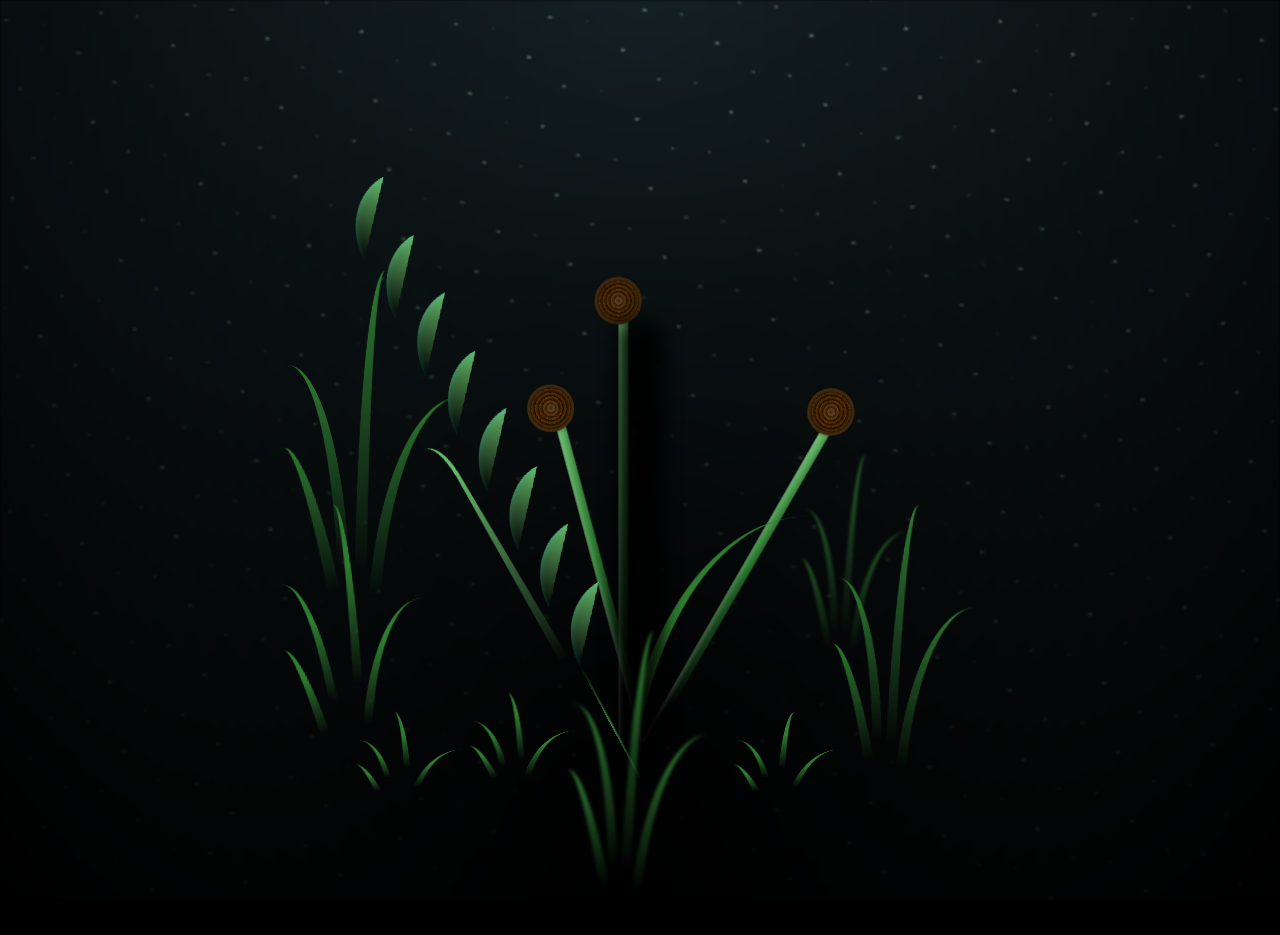
==== main1.html @ 85f0dff0 "Rename main.html to main1.html" ====
<html>
  <body class="not-loaded">
    <div class="night"></div>
    <div class="flowers">
      <div class="flower flower--1">
        <div class="flower_leafs flower_leafs--1">
          <div class="flower_leaf flower_leaf--1"></div>
<div class="flower_leaf flower_leaf--2"></div>
<div class="flower_leaf flower_leaf--3"></div>
<div class="flower_leaf flower_leaf--4"></div>
<div class="flower_leaf flower_leaf--5"></div>
<div class="flower_leaf flower_leaf--6"></div>
<div class="flower_leaf flower_leaf--7"></div>
<div class="flower_leaf flower_leaf--8"></div>
<div class="flower_leaf flower_leaf--9"></div>
<div class="flower_leaf flower_leaf--10"></div>
<div class="flower_leaf flower_leaf--11"></div>
<div class="flower_leaf flower_leaf--12"></div>
<div class="flower_leaf flower_leaf--13"></div>
<div class="flower_leaf flower_leaf--14"></div>
<div class="flower_leaf flower_leaf--15"></div>
<div class="flower_leaf flower_leaf--16"></div>

          <div class="flower__white-circle"></div>

          <div class="flower_light flower_light--1"></div>
          <div class="flower_light flower_light--2"></div>
          <div class="flower_light flower_light--3"></div>
          <div class="flower_light flower_light--4"></div>
          <div class="flower_light flower_light--5"></div>
          <div class="flower_light flower_light--6"></div>
          <div class="flower_light flower_light--7"></div>
          <div class="flower_light flower_light--8"></div>
        </div>
        <div class="flower__line">
          <div class="flower_lineleaf flowerline_leaf--1"></div>
          <div class="flower_lineleaf flowerline_leaf--2"></div>
          <div class="flower_lineleaf flowerline_leaf--3"></div>
          <div class="flower_lineleaf flowerline_leaf--4"></div>
          <div class="flower_lineleaf flowerline_leaf--5"></div>
          <div class="flower_lineleaf flowerline_leaf--6"></div>
        </div>
      </div>

      <div class="flower flower--2">
        <div class="flower_leafs flower_leafs--2">
          <div class="flower_leaf flower_leaf--1"></div>
<div class="flower_leaf flower_leaf--2"></div>
<div class="flower_leaf flower_leaf--3"></div>
<div class="flower_leaf flower_leaf--4"></div>
<div class="flower_leaf flower_leaf--5"></div>
<div class="flower_leaf flower_leaf--6"></div>
<div class="flower_leaf flower_leaf--7"></div>
<div class="flower_leaf flower_leaf--8"></div>
<div class="flower_leaf flower_leaf--9"></div>
<div class="flower_leaf flower_leaf--10"></div>
<div class="flower_leaf flower_leaf--11"></div>
<div class="flower_leaf flower_leaf--12"></div>
<div class="flower_leaf flower_leaf--13"></div>
<div class="flower_leaf flower_leaf--14"></div>
<div class="flower_leaf flower_leaf--15"></div>
<div class="flower_leaf flower_leaf--16"></div>
          <div class="flower__white-circle"></div>

          <div class="flower_light flower_light--1"></div>
          <div class="flower_light flower_light--2"></div>
          <div class="flower_light flower_light--3"></div>
          <div class="flower_light flower_light--4"></div>
          <div class="flower_light flower_light--5"></div>
          <div class="flower_light flower_light--6"></div>
          <div class="flower_light flower_light--7"></div>
          <div class="flower_light flower_light--8"></div>
        </div>
        <div class="flower__line">
          <div class="flower_lineleaf flowerline_leaf--1"></div>
          <div class="flower_lineleaf flowerline_leaf--2"></div>
          <div class="flower_lineleaf flowerline_leaf--3"></div>
          <div class="flower_lineleaf flowerline_leaf--4"></div>
        </div>
      </div>

      <div class="flower flower--3">
        <div class="flower_leafs flower_leafs--3">
          <div class="flower_leaf flower_leaf--1"></div>
<div class="flower_leaf flower_leaf--2"></div>
<div class="flower_leaf flower_leaf--3"></div>
<div class="flower_leaf flower_leaf--4"></div>
<div class="flower_leaf flower_leaf--5"></div>
<div class="flower_leaf flower_leaf--6"></div>
<div class="flower_leaf flower_leaf--7"></div>
<div class="flower_leaf flower_leaf--8"></div>
<div class="flower_leaf flower_leaf--9"></div>
<div class="flower_leaf flower_leaf--10"></div>
<div class="flower_leaf flower_leaf--11"></div>
<div class="flower_leaf flower_leaf--12"></div>
<div class="flower_leaf flower_leaf--13"></div>
<div class="flower_leaf flower_leaf--14"></div>
<div class="flower_leaf flower_leaf--15"></div>
<div class="flower_leaf flower_leaf--16"></div>
          <div class="flower__white-circle"></div>

          <div class="flower_light flower_light--1"></div>
          <div class="flower_light flower_light--2"></div>
          <div class="flower_light flower_light--3"></div>
          <div class="flower_light flower_light--4"></div>
          <div class="flower_light flower_light--5"></div>
          <div class="flower_light flower_light--6"></div>
          <div class="flower_light flower_light--7"></div>
          <div class="flower_light flower_light--8"></div>
        </div>
        <div class="flower__line">
          <div class="flower_lineleaf flowerline_leaf--1"></div>
          <div class="flower_lineleaf flowerline_leaf--2"></div>
          <div class="flower_lineleaf flowerline_leaf--3"></div>
          <div class="flower_lineleaf flowerline_leaf--4"></div>
        </div>
      </div>

      <div class="grow-ans" style="--d: 1.2s">
        <div class="flower__g-long">
          <div class="flower_g-long_top"></div>
          <div class="flower_g-long_bottom"></div>
        </div>
      </div>

      <div class="growing-grass">
        <div class="flower_grass flower_grass--1">
          <div class="flower__grass--top"></div>
          <div class="flower__grass--bottom"></div>
          <div class="flower_grassleaf flowergrass_leaf--1"></div>
          <div class="flower_grassleaf flowergrass_leaf--2"></div>
          <div class="flower_grassleaf flowergrass_leaf--3"></div>
          <div class="flower_grassleaf flowergrass_leaf--4"></div>
          <div class="flower_grassleaf flowergrass_leaf--5"></div>
          <div class="flower_grassleaf flowergrass_leaf--6"></div>
          <div class="flower_grassleaf flowergrass_leaf--7"></div>
          <div class="flower_grassleaf flowergrass_leaf--8"></div>
          <div class="flower_grass_overlay"></div>
        </div>
      </div>

      <div class="growing-grass">
        <div class="flower_grass flower_grass--2">
          <div class="flower__grass--top"></div>
          <div class="flower__grass--bottom"></div>
          <div class="flower_grassleaf flowergrass_leaf--1"></div>
          <div class="flower_grassleaf flowergrass_leaf--2"></div>
          <div class="flower_grassleaf flowergrass_leaf--3"></div>
          <div class="flower_grassleaf flowergrass_leaf--4"></div>
          <div class="flower_grassleaf flowergrass_leaf--5"></div>
          <div class="flower_grassleaf flowergrass_leaf--6"></div>
          <div class="flower_grassleaf flowergrass_leaf--7"></div>
          <div class="flower_grassleaf flowergrass_leaf--8"></div>
          <div class="flower_grass_overlay"></div>
        </div>
      </div>

      <div class="grow-ans" style="--d: 2.4s">
        <div class="flower_g-right flower_g-right--1">
          <div class="leaf"></div>
        </div>
      </div>

      <div class="grow-ans" style="--d: 2.8s">
        <div class="flower_g-right flower_g-right--2">
          <div class="leaf"></div>
        </div>
      </div>

      <div class="grow-ans" style="--d: 2.8s">
        <div class="flower__g-front">
          <div
            class="flower_g-frontleaf-wrapper flowerg-front_leaf-wrapper--1"
          >
            <div class="flower_g-front_leaf"></div>
          </div>
          <div
            class="flower_g-frontleaf-wrapper flowerg-front_leaf-wrapper--2"
          >
            <div class="flower_g-front_leaf"></div>
          </div>
          <div
            class="flower_g-frontleaf-wrapper flowerg-front_leaf-wrapper--3"
          >
            <div class="flower_g-front_leaf"></div>
          </div>
          <div
            class="flower_g-frontleaf-wrapper flowerg-front_leaf-wrapper--4"
          >
            <div class="flower_g-front_leaf"></div>
          </div>
          <div
            class="flower_g-frontleaf-wrapper flowerg-front_leaf-wrapper--5"
          >
            <div class="flower_g-front_leaf"></div>
          </div>
          <div
            class="flower_g-frontleaf-wrapper flowerg-front_leaf-wrapper--6"
          >
            <div class="flower_g-front_leaf"></div>
          </div>
          <div
            class="flower_g-frontleaf-wrapper flowerg-front_leaf-wrapper--7"
          >
            <div class="flower_g-front_leaf"></div>
          </div>
          <div
            class="flower_g-frontleaf-wrapper flowerg-front_leaf-wrapper--8"
          >
            <div class="flower_g-front_leaf"></div>
          </div>
          <div class="flower_g-front_line"></div>
        </div>
      </div>

      <div class="grow-ans" style="--d: 3.2s">
        <div class="flower__g-fr">
          <div class="leaf"></div>
          <div class="flower_g-frleaf flowerg-fr_leaf--1"></div>
          <div class="flower_g-frleaf flowerg-fr_leaf--2"></div>
          <div class="flower_g-frleaf flowerg-fr_leaf--3"></div>
          <div class="flower_g-frleaf flowerg-fr_leaf--4"></div>
          <div class="flower_g-frleaf flowerg-fr_leaf--5"></div>
          <div class="flower_g-frleaf flowerg-fr_leaf--6"></div>
          <div class="flower_g-frleaf flowerg-fr_leaf--7"></div>
          <div class="flower_g-frleaf flowerg-fr_leaf--8"></div>
        </div>
      </div>

      <div class="long-g long-g--0">
        <div class="grow-ans" style="--d: 3s">
          <div class="leaf leaf--0"></div>
        </div>
        <div class="grow-ans" style="--d: 2.2s">
          <div class="leaf leaf--1"></div>
        </div>
        <div class="grow-ans" style="--d: 3.4s">
          <div class="leaf leaf--2"></div>
        </div>
        <div class="grow-ans" style="--d: 3.6s">
          <div class="leaf leaf--3"></div>
        </div>
      </div>

      <div class="long-g long-g--1">
        <div class="grow-ans" style="--d: 3.6s">
          <div class="leaf leaf--0"></div>
        </div>
        <div class="grow-ans" style="--d: 3.8s">
          <div class="leaf leaf--1"></div>
        </div>
        <div class="grow-ans" style="--d: 4s">
          <div class="leaf leaf--2"></div>
        </div>
        <div class="grow-ans" style="--d: 4.2s">
          <div class="leaf leaf--3"></div>
        </div>
      </div>

      <div class="long-g long-g--2">
        <div class="grow-ans" style="--d: 4s">
          <div class="leaf leaf--0"></div>
        </div>
        <div class="grow-ans" style="--d: 4.2s">
          <div class="leaf leaf--1"></div>
        </div>
        <div class="grow-ans" style="--d: 4.4s">
          <div class="leaf leaf--2"></div>
        </div>
        <div class="grow-ans" style="--d: 4.6s">
          <div class="leaf leaf--3"></div>
        </div>
      </div>

      <div class="long-g long-g--3">
        <div class="grow-ans" style="--d: 4s">
          <div class="leaf leaf--0"></div>
        </div>
        <div class="grow-ans" style="--d: 4.2s">
          <div class="leaf leaf--1"></div>
        </div>
        <div class="grow-ans" style="--d: 3s">
          <div class="leaf leaf--2"></div>
        </div>
        <div class="grow-ans" style="--d: 3.6s">
          <div class="leaf leaf--3"></div>
        </div>
      </div>

      <div class="long-g long-g--4">
        <div class="grow-ans" style="--d: 4s">
          <div class="leaf leaf--0"></div>
        </div>
        <div class="grow-ans" style="--d: 4.2s">
          <div class="leaf leaf--1"></div>
        </div>
        <div class="grow-ans" style="--d: 3s">
          <div class="leaf leaf--2"></div>
        </div>
        <div class="grow-ans" style="--d: 3.6s">
          <div class="leaf leaf--3"></div>
        </div>
      </div>

      <div class="long-g long-g--5">
        <div class="grow-ans" style="--d: 4s">
          <div class="leaf leaf--0"></div>
        </div>
        <div class="grow-ans" style="--d: 4.2s">
          <div class="leaf leaf--1"></div>
        </div>
        <div class="grow-ans" style="--d: 3s">
          <div class="leaf leaf--2"></div>
        </div>
        <div class="grow-ans" style="--d: 3.6s">
          <div class="leaf leaf--3"></div>
        </div>
      </div>

      <div class="long-g long-g--6">
        <div class="grow-ans" style="--d: 4.2s">
          <div class="leaf leaf--0"></div>
        </div>
        <div class="grow-ans" style="--d: 4.4s">
          <div class="leaf leaf--1"></div>
        </div>
        <div class="grow-ans" style="--d: 4.6s">
          <div class="leaf leaf--2"></div>
        </div>
        <div class="grow-ans" style="--d: 4.8s">
          <div class="leaf leaf--3"></div>
        </div>
      </div>

      <div class="long-g long-g--7">
        <div class="grow-ans" style="--d: 3s">
          <div class="leaf leaf--0"></div>
        </div>
        <div class="grow-ans" style="--d: 3.2s">
          <div class="leaf leaf--1"></div>
        </div>
        <div class="grow-ans" style="--d: 3.5s">
          <div class="leaf leaf--2"></div>
        </div>
        <div class="grow-ans" style="--d: 3.6s">
          <div class="leaf leaf--3"></div>
        </div>
      </div>
    </div>
    <link rel="stylesheet" href="styles1.css" />
    <script src="java.js"></script>
  </body>
</html>
---- styles1.css ----
*,
*::after,
*::before {
  padding: 0;
  margin: 0;
  box-sizing: border-box;
}

:root {
  --dark-color: #000;
}

body {
  display: flex;
  align-items: flex-end;
  justify-content: center;
  min-height: 100vh;
  background-color: var(--dark-color);
  overflow: hidden;
  perspective: 1000px;
}

.night {
  position: fixed;
  left: 50%;
  top: 0;
  transform: translateX(-50%);
  width: 100%;
  height: 100%;
  filter: blur(0.1vmin);
  background-image: radial-gradient(
      ellipse at top,
      transparent 0%,
      var(--dark-color)
    ),
    radial-gradient(
      ellipse at bottom,
      var(--dark-color),
      rgba(145, 233, 255, 0.2)
    ),
    repeating-linear-gradient(
      220deg,
      black 0px,
      black 19px,
      transparent 19px,
      transparent 22px
    ),
    repeating-linear-gradient(
      189deg,
      black 0px,
      black 19px,
      transparent 19px,
      transparent 22px
    ),
    repeating-linear-gradient(
      148deg,
      black 0px,
      black 19px,
      transparent 19px,
      transparent 22px
    ),
    linear-gradient(90deg, #66bb6a, #f0f0f0);
}

.flowers {
  position: relative;
  transform: scale(0.7);
}

.flower {
  position: absolute;
  bottom: 10vmin;
  transform-origin: bottom center;
  z-index: 10;
  --fl-speed: 0.8s;
}
.flower--1 {
  animation: moving-flower-1 4s linear infinite;
}
.flower--1 .flower__line {
  height: 70vmin;
  animation-delay: 0.3s;
}
.flower--1 .flower_line_leaf--1 {
  animation: blooming-leaf-right var(--fl-speed) 1.6s backwards;
}
.flower--1 .flower_line_leaf--2 {
  animation: blooming-leaf-right var(--fl-speed) 1.4s backwards;
}
.flower--1 .flower_line_leaf--3 {
  animation: blooming-leaf-left var(--fl-speed) 1.2s backwards;
}
.flower--1 .flower_line_leaf--4 {
  animation: blooming-leaf-left var(--fl-speed) 1s backwards;
}
.flower--1 .flower_line_leaf--5 {
  animation: blooming-leaf-right var(--fl-speed) 1.8s backwards;
}
.flower--1 .flower_line_leaf--6 {
  animation: blooming-leaf-left var(--fl-speed) 2s backwards;
}
.flower--2 {
  left: 50%;
  transform: rotate(30deg);
  animation: moving-flower-2 4s linear infinite;
}
.flower--2 .flower__line {
  height: 60vmin;
  animation-delay: 0.8s;
}
.flower--2 .flower_line_leaf--1 {
  animation: blooming-leaf-right var(--fl-speed) 1.9s backwards;
}
.flower--2 .flower_line_leaf--2 {
  animation: blooming-leaf-right var(--fl-speed) 1.7s backwards;
}
.flower--2 .flower_line_leaf--3 {
  animation: blooming-leaf-left var(--fl-speed) 1.5s backwards;
}
.flower--2 .flower_line_leaf--4 {
  animation: blooming-leaf-left var(--fl-speed) 1.3s backwards;
}
.flower--3 {
  left: 50%;
  transform: rotate(-15deg);
  animation: moving-flower-3 4s linear infinite;
}
.flower--3 .flower__line {
  animation-delay: 0.9s;
}
.flower--3 .flower_line_leaf--1 {
  animation: blooming-leaf-right var(--fl-speed) 2.5s backwards;
}
.flower--3 .flower_line_leaf--2 {
  animation: blooming-leaf-right var(--fl-speed) 2.3s backwards;
}
.flower--3 .flower_line_leaf--3 {
  animation: blooming-leaf-left var(--fl-speed) 2.1s backwards;
}
.flower--3 .flower_line_leaf--4 {
  animation: blooming-leaf-left var(--fl-speed) 1.9s backwards;
}
.flower__leafs {
  position: relative;
  animation: blooming-flower 2s backwards;
}
.flower__leafs--1 {
  animation-delay: 1.1s;
}
.flower__leafs--2 {
  animation-delay: 1.4s;
}
.flower__leafs--3 {
  animation-delay: 1.7s;
}
.flower__leafs::after {
  content: "";
  position: absolute;
  left: 0;
  top: 0;
  transform: translate(-50%, -100%);
  width: 8vmin;
  height: 8vmin;
  background-color: #66bb6a;
  filter: blur(10vmin);
}
.flower__leaf {
  position: absolute;
  bottom: 0;
  left: 50%;
  width: 2.8vmin;
  height: 13vmin;
  border-radius: 100% 100% 25% 25%;
  background: linear-gradient(to top, #d88900 0%, #f6b400 35%, #ffd84a 100%);
  transform-origin: bottom center;
  opacity: 1;
  box-shadow:
    inset 0 0 1vmin rgba(255,255,255,.35),
    0 0 .4vmin rgba(255,210,60,.4);
}
.flower__leaf--1{
  transform: translate(-50%,0) rotate(0deg);
}

.flower__leaf--2{
  transform: translate(-50%,0) rotate(22.5deg);
}

.flower__leaf--3{
  transform: translate(-50%,0) rotate(45deg);
}

.flower__leaf--4{
  transform: translate(-50%,0) rotate(67.5deg);
}

.flower__leaf--5{
  transform: translate(-50%,0) rotate(90deg);
}

.flower__leaf--6{
  transform: translate(-50%,0) rotate(112.5deg);
}

.flower__leaf--7{
  transform: translate(-50%,0) rotate(135deg);
}

.flower__leaf--8{
  transform: translate(-50%,0) rotate(157.5deg);
}

.flower__leaf--9{
  transform: translate(-50%,0) rotate(180deg);
}

.flower__leaf--10{
  transform: translate(-50%,0) rotate(202.5deg);
}

.flower__leaf--11{
  transform: translate(-50%,0) rotate(225deg);
}

.flower__leaf--12{
  transform: translate(-50%,0) rotate(247.5deg);
}

.flower__leaf--13{
  transform: translate(-50%,0) rotate(270deg);
}

.flower__leaf--14{
  transform: translate(-50%,0) rotate(292.5deg);
}

.flower__leaf--15{
  transform: translate(-50%,0) rotate(315deg);
}

.flower__leaf--16{
  transform: translate(-50%,0) rotate(337.5deg);
}
.flower__white-circle {
  position: absolute;
  left: -3.8vmin;
  top: -4vmin;
  width: 7.5vmin;
  height: 7.5vmin;
  border-radius: 50%;
  background: radial-gradient(circle,
      #5b3200 0%,
      #4a2800 45%,
      #2a1600 80%,
      #140b00 100%);
  z-index: 20;
  box-shadow:
    inset 0 0 1vmin rgba(255,255,255,.15),
    0 0 .6vmin rgba(0,0,0,.5);
}
.flower__white-circle::after {
  content: "";
  position: absolute;
  left: 50%;
  top: 50%;
  transform: translate(-50%, -50%);
  width: 88%;
  height: 88%;
  border-radius: 50%;
  background:
    radial-gradient(circle at center, rgba(255,255,255,0.12) 0%, transparent 35%),
    repeating-radial-gradient(
      circle,
      #1b0d00 0 0.18vmin,
      #3a1f00 0.18vmin 0.42vmin,
      #5b3200 0.42vmin 0.62vmin
    );
  box-shadow:
    inset 0 0 0.4vmin rgba(255,255,255,.15),
    inset 0 0 1vmin rgba(0,0,0,.45);
}
.flower__line {
  height: 55vmin;
  width: 1.5vmin;
  background-image: linear-gradient(
      to left,
      rgba(0, 0, 0, 0.2),
      transparent,
      rgba(255, 255, 255, 0.2)
    ),
    linear-gradient(to top, transparent 10%, #2e7d32, #66bb6a);
  box-shadow: inset 0 0 2px rgba(0, 0, 0, 0.5);
  animation: grow-flower-tree 4s backwards;
}
.flower_line_leaf {
  --w: 7vmin;
  --h: calc(var(--w) + 2vmin);
  position: absolute;
  top: 20%;
  left: 90%;
  width: var(--w);
  height: var(--h);
  border-top-right-radius: var(--h);
  border-bottom-left-radius: var(--h);
  background-image: linear-gradient(
    to top,
    #2e7d32,
    #66bb6a
);
}
.flower_line_leaf--1 {
  transform: rotate(70deg) rotateY(30deg);
}
.flower_line_leaf--2 {
  top: 45%;
  transform: rotate(70deg) rotateY(30deg);
}
.flower_line_leaf--3,
.flower_line_leaf--4,
.flower_line_leaf--6 {
  border-top-right-radius: 0;
  border-bottom-left-radius: 0;
  border-top-left-radius: var(--h);
  border-bottom-right-radius: var(--h);
  left: -460%;
  top: 12%;
  transform: rotate(-70deg) rotateY(30deg);
}
.flower_line_leaf--4 {
  top: 40%;
}
.flower_line_leaf--5 {
  top: 0;
  transform-origin: left;
  transform: rotate(70deg) rotateY(30deg) scale(0.6);
}
.flower_line_leaf--6 {
  top: -2%;
  left: -450%;
  transform-origin: right;
  transform: rotate(-70deg) rotateY(30deg) scale(0.6);
}
.flower__light {
  position: absolute;
  bottom: 0vmin;
  width: 1vmin;
  height: 1vmin;
  background-color: #fffb00;
  border-radius: 50%;
  filter: blur(0.2vmin);
  animation: light-ans 4s linear infinite backwards;
}
.flower__light:nth-child(odd) {
  background-color: #66bb6a;
}
.flower__light--1 {
  left: -2vmin;
  animation-delay: 1s;
}
.flower__light--2 {
  left: 3vmin;
  animation-delay: 0.5s;
}
.flower__light--3 {
  left: -6vmin;
  animation-delay: 0.3s;
}
.flower__light--4 {
  left: 6vmin;
  animation-delay: 0.9s;
}
.flower__light--5 {
  left: -1vmin;
  animation-delay: 1.5s;
}
.flower__light--6 {
  left: -4vmin;
  animation-delay: 3s;
}
.flower__light--7 {
  left: 3vmin;
  animation-delay: 2s;
}
.flower__light--8 {
  left: -6vmin;
  animation-delay: 3.5s;
}
.flower__grass {
  --c: #66bb6a;
  --line-w: 1.5vmin;
  position: absolute;
  bottom: 12vmin;
  left: -7vmin;
  display: flex;
  flex-direction: column;
  align-items: flex-end;
  z-index: 20;
  transform-origin: bottom center;
  transform: rotate(-48deg) rotateY(40deg);
}
.flower__grass--1 {
  animation: moving-grass 2s linear infinite;
}
.flower__grass--2 {
  left: 2vmin;
  bottom: 10vmin;
  transform: scale(0.5) rotate(75deg) rotateX(10deg) rotateY(-200deg);
  opacity: 0.8;
  z-index: 0;
  animation: moving-grass--2 1.5s linear infinite;
}
.flower__grass--top {
  width: 7vmin;
  height: 10vmin;
  border-top-right-radius: 100%;
  border-right: var(--line-w) solid var(--c);
  transform-origin: bottom center;
  transform: rotate(-2deg);
}
.flower__grass--bottom {
  margin-top: -2px;
  width: var(--line-w);
  height: 25vmin;
  background-image: linear-gradient(to top, transparent, var(--c));
}
.flower_grass_leaf {
  --size: 10vmin;
  position: absolute;
  width: calc(var(--size) * 2.1);
  height: var(--size);
  border-top-left-radius: var(--size);
  border-top-right-radius: var(--size);
  background-image: linear-gradient(
    to top,
    transparent,
    transparent 30%,
    var(--c)
  );
  z-index: 100;
}
.flower_grass_leaf--1 {
  top: -6%;
  left: 30%;
  --size: 6vmin;
  transform: rotate(-20deg);
  animation: growing-grass-ans--1 2s 2.6s backwards;
}
@keyframes growing-grass-ans--1 {
  0% {
    transform-origin: bottom left;
    transform: rotate(-20deg) scale(0);
  }
}
.flower_grass_leaf--2 {
  top: -5%;
  left: -110%;
  --size: 6vmin;
  transform: rotate(10deg);
  animation: growing-grass-ans--2 2s 2.4s linear backwards;
}
@keyframes growing-grass-ans--2 {
  0% {
    transform-origin: bottom right;
    transform: rotate(10deg) scale(0);
  }
}
.flower_grass_leaf--3 {
  top: 5%;
  left: 60%;
  --size: 8vmin;
  transform: rotate(-18deg) rotateX(-20deg);
  animation: growing-grass-ans--3 2s 2.2s linear backwards;
}
@keyframes growing-grass-ans--3 {
  0% {
    transform-origin: bottom left;
    transform: rotate(-18deg) rotateX(-20deg) scale(0);
  }
}
.flower_grass_leaf--4 {
  top: 6%;
  left: -135%;
  --size: 8vmin;
  transform: rotate(2deg);
  animation: growing-grass-ans--4 2s 2s linear backwards;
}
@keyframes growing-grass-ans--4 {
  0% {
    transform-origin: bottom right;
    transform: rotate(2deg) scale(0);
  }
}
.flower_grass_leaf--5 {
  top: 20%;
  left: 60%;
  --size: 10vmin;
  transform: rotate(-24deg) rotateX(-20deg);
  animation: growing-grass-ans--5 2s 1.8s linear backwards;
}
@keyframes growing-grass-ans--5 {
  0% {
    transform-origin: bottom left;
    transform: rotate(-24deg) rotateX(-20deg) scale(0);
  }
}
.flower_grass_leaf--6 {
  top: 22%;
  left: -180%;
  --size: 10vmin;
  transform: rotate(10deg);
  animation: growing-grass-ans--6 2s 1.6s linear backwards;
}
@keyframes growing-grass-ans--6 {
  0% {
    transform-origin: bottom right;
    transform: rotate(10deg) scale(0);
  }
}
.flower_grass_leaf--7 {
  top: 39%;
  left: 70%;
  --size: 10vmin;
  transform: rotate(-10deg);
  animation: growing-grass-ans--7 2s 1.4s linear backwards;
}
@keyframes growing-grass-ans--7 {
  0% {
    transform-origin: bottom left;
    transform: rotate(-10deg) scale(0);
  }
}
.flower_grass_leaf--8 {
  top: 40%;
  left: -215%;
  --size: 11vmin;
  transform: rotate(10deg);
  animation: growing-grass-ans--8 2s 1.2s linear backwards;
}
@keyframes growing-grass-ans--8 {
  0% {
    transform-origin: bottom right;
    transform: rotate(10deg) scale(0);
  }
}
.flower_grass_overlay {
  position: absolute;
  top: -10%;
  right: 0%;
  width: 100%;
  height: 100%;
  background-color: rgba(0, 0, 0, 0.6);
  filter: blur(1.5vmin);
  z-index: 100;
}
.flower__g-long {
  --w: 2vmin;
  --h: 6vmin;
  --c: #66bb6a;
  position: absolute;
  bottom: 10vmin;
  left: -3vmin;
  transform-origin: bottom center;
  transform: rotate(-30deg) rotateY(-20deg);
  display: flex;
  flex-direction: column;
  align-items: flex-end;
  animation: flower-g-long-ans 3s linear infinite;
}
@keyframes flower-g-long-ans {
  0%,
  100% {
    transform: rotate(-30deg) rotateY(-20deg);
  }
  50% {
    transform: rotate(-32deg) rotateY(-20deg);
  }
}
.flower_g-long_top {
  top: calc(var(--h) * -1);
  width: calc(var(--w) + 1vmin);
  height: var(--h);
  border-top-right-radius: 100%;
  border-right: 0.7vmin solid var(--c);
  transform: translate(-0.7vmin, 1vmin);
}
.flower_g-long_bottom {
  width: var(--w);
  height: 50vmin;
  transform-origin: bottom center;
  background-image: linear-gradient(to top, transparent 30%, var(--c));
  box-shadow: inset 0 0 2px rgba(0, 0, 0, 0.5);
  clip-path: polygon(35% 0, 65% 1%, 100% 100%, 0% 100%);
}
.flower__g-right {
  position: absolute;
  bottom: 6vmin;
  left: -2vmin;
  transform-origin: bottom left;
  transform: rotate(20deg);
}
.flower__g-right .leaf {
  width: 30vmin;
  height: 50vmin;
  border-top-left-radius: 100%;
  border-left: 2vmin solid #2e7d32;
  background-image: linear-gradient(
    to bottom,
    transparent,
    var(--dark-color) 60%
  );
  mask-image: linear-gradient(to top, transparent 30%, #2e7d32 60%);
}
.flower__g-right--1 {
  animation: flower-g-right-ans 2.5s linear infinite;
}
.flower__g-right--2 {
  left: 5vmin;
  transform: rotateY(-180deg);
  animation: flower-g-right-ans--2 3s linear infinite;
}
.flower__g-right--2 .leaf {
  height: 75vmin;
  filter: blur(0.3vmin);
  opacity: 0.8;
}
@keyframes flower-g-right-ans {
  0%,
  100% {
    transform: rotate(20deg);
  }
  50% {
    transform: rotate(24deg) rotateX(-20deg);
  }
}
@keyframes flower-g-right-ans--2 {
  0%,
  100% {
    transform: rotateY(-180deg) rotate(0deg) rotateX(-20deg);
  }
  50% {
    transform: rotateY(-180deg) rotate(6deg) rotateX(-20deg);
  }
}
.flower__g-front {
  position: absolute;
  bottom: 6vmin;
  left: 2.5vmin;
  z-index: 100;
  transform-origin: bottom center;
  transform: rotate(-28deg) rotateY(30deg) scale(1.04);
  animation: flower__g-front-ans 2s linear infinite;
}
@keyframes flower__g-front-ans {
  0%,
  100% {
    transform: rotate(-28deg) rotateY(30deg) scale(1.04);
  }
  50% {
    transform: rotate(-35deg) rotateY(40deg) scale(1.04);
  }
}
.flower_g-front_line {
  width: 0.3vmin;
  height: 20vmin;
  background-image: linear-gradient(
    to top,
    transparent,
    #2e7d32,
    transparent 100%
  );
  position: relative;
}
.flower_g-front_leaf-wrapper {
  position: absolute;
  top: 0;
  left: 0;
  transform-origin: bottom left;
  transform: rotate(10deg);
}
.flower_g-front_leaf-wrapper:nth-child(even) {
  left: 0vmin;
  transform: rotateY(-180deg) rotate(5deg);
  animation: flower_g-front_leaf-left-ans 1s ease-in backwards;
}
.flower_g-front_leaf-wrapper:nth-child(odd) {
  animation: flower_g-front_leaf-ans 1s ease-in backwards;
}
.flower_g-front_leaf-wrapper--1 {
  top: -8vmin;
  transform: scale(0.7);
  animation: flower_g-front_leaf-ans 1s 5.5s ease-in backwards !important;
}
.flower_g-front_leaf-wrapper--2 {
  top: -8vmin;
  transform: rotateY(-180deg) scale(0.7) !important;
  animation: flower_g-front_leaf-left-ans-2 1s 4.6s ease-in backwards !important;
}
.flower_g-front_leaf-wrapper--3 {
  top: -3vmin;
  animation: flower_g-front_leaf-ans 1s 4.6s ease-in backwards;
}
.flower_g-front_leaf-wrapper--4 {
  top: -3vmin;
  transform: rotateY(-180deg) scale(0.9) !important;
  animation: flower_g-front_leaf-left-ans-2 1s 4.6s ease-in backwards !important;
}
@keyframes flower_g-front_leaf-left-ans-2 {
  0% {
    transform: rotateY(-180deg) scale(0);
  }
}
.flower_g-front_leaf-wrapper--5,
.flower_g-front_leaf-wrapper--6 {
  top: 2vmin;
}
.flower_g-front_leaf-wrapper--7,
.flower_g-front_leaf-wrapper--8 {
  top: 6.5vmin;
}
.flower_g-front_leaf-wrapper--2 {
  animation-delay: 5.2s !important;
}
.flower_g-front_leaf-wrapper--3 {
  animation-delay: 4.9s !important;
}
.flower_g-front_leaf-wrapper--5 {
  animation-delay: 4.3s !important;
}
.flower_g-front_leaf-wrapper--6 {
  animation-delay: 4.1s !important;
}
.flower_g-front_leaf-wrapper--7 {
  animation-delay: 3.8s !important;
}
.flower_g-front_leaf-wrapper--8 {
  animation-delay: 3.5s !important;
}
@keyframes flower_g-front_leaf-ans {
  0% {
    transform: rotate(10deg) scale(0);
  }
}
@keyframes flower_g-front_leaf-left-ans {
  0% {
    transform: rotateY(-180deg) rotate(5deg) scale(0);
  }
}
.flower_g-front_leaf {
  width: 10vmin;
  height: 10vmin;
  border-radius: 100% 0% 0% 100%/100% 100% 0% 0%;
  box-shadow: inset 0 2px 1vmin rgba(44, 238, 252, 0.2);
  background-image: linear-gradient(
      to bottom left,
      transparent,
      var(--dark-color)
    ),
    linear-gradient(to bottom right, #66bb6a 50%, transparent 50%, transparent);
  -webkit-mask-image: linear-gradient(
    to bottom right,
    #43a047 50%,
    transparent 50%,
    transparent
  );
  mask-image: linear-gradient(
    to bottom right,
    #43a047 50%,
    transparent 50%,
    transparent
  );
}
.flower__g-fr {
  position: absolute;
  bottom: -4vmin;
  left: vmin;
  transform-origin: bottom left;
  z-index: 10;
  animation: flower__g-fr-ans 2s linear infinite;
}
@keyframes flower__g-fr-ans {
  0%,
  100% {
    transform: rotate(2deg);
  }
  50% {
    transform: rotate(4deg);
  }
}
.flower__g-fr .leaf {
  width: 30vmin;
  height: 50vmin;
  border-top-left-radius: 100%;
  border-left: 2vmin solid #2e7d32;
  mask-image: linear-gradient(to top, transparent 25%, #2e7d32 50%);
  position: relative;
  z-index: 1;
}
.flower_g-fr_leaf {
  position: absolute;
  top: 0;
  left: 0;
  width: 10vmin;
  height: 10vmin;
  border-radius: 100% 0% 0% 100%/100% 100% 0% 0%;
  box-shadow: inset 0 2px 1vmin rgba(44, 238, 252, 0.2);
  background-image: linear-gradient(
      to bottom left,
      transparent,
      var(--dark-color) 98%
    ),
    linear-gradient(to bottom right, #66bb6a 45%, transparent 50%, transparent);
  mask-image: linear-gradient(
    135deg,
    #43a047 40%,
    transparent 50%,
    transparent
  );
}
.flower_g-fr_leaf--1 {
  left: 20vmin;
  transform: rotate(45deg);
  animation: flower__g-fr-leaft-ans-1 0.5s 5.2s linear backwards;
}
@keyframes flower__g-fr-leaft-ans-1 {
  0% {
    transform-origin: left;
    transform: rotate(45deg) scale(0);
  }
}
.flower_g-fr_leaf--2 {
  left: 12vmin;
  top: -7vmin;
  transform: rotate(25deg) rotateY(-180deg);
  animation: flower__g-fr-leaft-ans-6 0.5s 5s linear backwards;
}
.flower_g-fr_leaf--3 {
  left: 15vmin;
  top: 6vmin;
  transform: rotate(55deg);
  animation: flower__g-fr-leaft-ans-5 0.5s 4.8s linear backwards;
}
.flower_g-fr_leaf--4 {
  left: 6vmin;
  top: -2vmin;
  transform: rotate(25deg) rotateY(-180deg);
  animation: flower__g-fr-leaft-ans-6 0.5s 4.6s linear backwards;
}
.flower_g-fr_leaf--5 {
  left: 10vmin;
  top: 14vmin;
  transform: rotate(55deg);
  animation: flower__g-fr-leaft-ans-5 0.5s 4.4s linear backwards;
}
@keyframes flower__g-fr-leaft-ans-5 {
  0% {
    transform-origin: left;
    transform: rotate(55deg) scale(0);
  }
}
.flower_g-fr_leaf--6 {
  left: 0vmin;
  top: 6vmin;
  transform: rotate(25deg) rotateY(-180deg);
  animation: flower__g-fr-leaft-ans-6 0.5s 4.2s linear backwards;
}
@keyframes flower__g-fr-leaft-ans-6 {
  0% {
    transform-origin: right;
    transform: rotate(25deg) rotateY(-180deg) scale(0);
  }
}
.flower_g-fr_leaf--7 {
  left: 5vmin;
  top: 22vmin;
  transform: rotate(45deg);
  animation: flower__g-fr-leaft-ans-7 0.5s 4s linear backwards;
}
@keyframes flower__g-fr-leaft-ans-7 {
  0% {
    transform-origin: left;
    transform: rotate(45deg) scale(0);
  }
}
.flower_g-fr_leaf--8 {
  left: -4vmin;
  top: 15vmin;
  transform: rotate(15deg) rotateY(-180deg);
  animation: flower__g-fr-leaft-ans-8 0.5s 3.8s linear backwards;
}
@keyframes flower__g-fr-leaft-ans-8 {
  0% {
    transform-origin: right;
    transform: rotate(15deg) rotateY(-180deg) scale(0);
  }
}

.long-g {
  position: absolute;
  bottom: 25vmin;
  left: -42vmin;
  transform-origin: bottom left;
}
.long-g--1 {
  bottom: 0vmin;
  transform: scale(0.8) rotate(-5deg);
}
.long-g--1 .leaf {
  mask-image: linear-gradient(to top, transparent 40%, #2e7d32 80%) !important;
}
.long-g--1 .leaf--1 {
  --w: 5vmin;
  --h: 60vmin;
  left: -2vmin;
  transform: rotate(3deg) rotateY(-180deg);
}
.long-g--2,
.long-g--3 {
  bottom: -3vmin;
  left: -35vmin;
  transform-origin: center;
  transform: scale(0.6) rotateX(60deg);
}
.long-g--2 .leaf,
.long-g--3 .leaf {
  mask-image: linear-gradient(to top, transparent 50%, #2e7d32 80%) !important;
}
.long-g--2 .leaf--1,
.long-g--3 .leaf--1 {
  left: -1vmin;
  transform: rotateY(-180deg);
}
.long-g--3 {
  left: -17vmin;
  bottom: 0vmin;
}
.long-g--3 .leaf {
  mask-image: linear-gradient(to top, transparent 40%, #2e7d32 80%) !important;
}
.long-g--4 {
  left: 25vmin;
  bottom: -3vmin;
  transform-origin: center;
  transform: scale(0.6) rotateX(60deg);
}
.long-g--4 .leaf {
  mask-image: linear-gradient(to top, transparent 50%, #2e7d32 80%) !important;
}
.long-g--5 {
  left: 42vmin;
  bottom: 0vmin;
  transform: scale(0.8) rotate(2deg);
}
.long-g--6 {
  left: 0vmin;
  bottom: -20vmin;
  z-index: 100;
  filter: blur(0.3vmin);
  transform: scale(0.8) rotate(2deg);
}
.long-g--7 {
  left: 35vmin;
  bottom: 20vmin;
  z-index: -1;
  filter: blur(0.3vmin);
  transform: scale(0.6) rotate(2deg);
  opacity: 0.7;
}
.long-g .leaf {
  --w: 15vmin;
  --h: 40vmin;
  --c: #2e7d32;
  position: absolute;
  bottom: 0;
  width: var(--w);
  height: var(--h);
  border-top-left-radius: 100%;
  border-left: 2vmin solid var(--c);
  mask-image: linear-gradient(to top, transparent 20%, var(--dark-color));
  transform-origin: bottom center;
}
.long-g .leaf--0 {
  left: 2vmin;
  animation: leaf-ans-1 4s linear infinite;
}
.long-g .leaf--1 {
  --w: 5vmin;
  --h: 60vmin;
  animation: leaf-ans-1 4s linear infinite;
}
.long-g .leaf--2 {
  --w: 10vmin;
  --h: 40vmin;
  left: -0.5vmin;
  bottom: 5vmin;
  transform-origin: bottom left;
  transform: rotateY(-180deg);
  animation: leaf-ans-2 3s linear infinite;
}
.long-g .leaf--3 {
  --w: 5vmin;
  --h: 30vmin;
  left: -1vmin;
  bottom: 3.2vmin;
  transform-origin: bottom left;
  transform: rotate(-10deg) rotateY(-180deg);
  animation: leaf-ans-3 3s linear infinite;
}

@keyframes leaf-ans-1 {
  0%,
  100% {
    transform: rotate(-5deg) scale(1);
  }
  50% {
    transform: rotate(5deg) scale(1.1);
  }
}
@keyframes leaf-ans-2 {
  0%,
  100% {
    transform: rotateY(-180deg) rotate(5deg);
  }
  50% {
    transform: rotateY(-180deg) rotate(0deg) scale(1.1);
  }
}
@keyframes leaf-ans-3 {
  0%,
  100% {
    transform: rotate(-10deg) rotateY(-180deg);
  }
  50% {
    transform: rotate(-20deg) rotateY(-180deg);
  }
}
.grow-ans {
  animation: grow-ans 2s var(--d) backwards;
}

@keyframes grow-ans {
  0% {
    transform: scale(0);
    opacity: 0;
  }
}
@keyframes light-ans {
  0% {
    opacity: 0;
    transform: translateY(0vmin);
  }
  25% {
    opacity: 1;
    transform: translateY(-5vmin) translateX(-2vmin);
  }
  50% {
    opacity: 1;
    transform: translateY(-15vmin) translateX(2vmin);
    filter: blur(0.2vmin);
  }
  75% {
    transform: translateY(-20vmin) translateX(-2vmin);
    filter: blur(0.2vmin);
  }
  100% {
    transform: translateY(-30vmin);
    opacity: 0;
    filter: blur(1vmin);
  }
}
@keyframes moving-flower-1 {
  0%,
  100% {
    transform: rotate(2deg);
  }
  50% {
    transform: rotate(-2deg);
  }
}
@keyframes moving-flower-2 {
  0%,
  100% {
    transform: rotate(18deg);
  }
  50% {
    transform: rotate(14deg);
  }
}
@keyframes moving-flower-3 {
  0%,
  100% {
    transform: rotate(-18deg);
  }
  50% {
    transform: rotate(-20deg) rotateY(-10deg);
  }
}
@keyframes blooming-leaf-right {
  0% {
    transform-origin: left;
    transform: rotate(70deg) rotateY(30deg) scale(0);
  }
}
@keyframes blooming-leaf-left {
  0% {
    transform-origin: right;
    transform: rotate(-70deg) rotateY(30deg) scale(0);
  }
}
@keyframes grow-flower-tree {
  0% {
    height: 0;
    border-radius: 1vmin;
  }
}
@keyframes blooming-flower {
  0% {
    transform: scale(0);
  }
}
@keyframes moving-grass {
  0%,
  100% {
    transform: rotate(-48deg) rotateY(40deg);
  }
  50% {
    transform: rotate(-50deg) rotateY(40deg);
  }
}
@keyframes moving-grass--2 {
  0%,
  100% {
    transform: scale(0.5) rotate(75deg) rotateX(10deg) rotateY(-200deg);
  }
  50% {
    transform: scale(0.5) rotate(79deg) rotateX(10deg) rotateY(-200deg);
  }
}
.growing-grass {
  animation: growing-grass-ans 1s 2s backwards;
}

@keyframes growing-grass-ans {
  0% {
    transform: scale(0);
  }
}
.not-loaded * {
  animation-play-state: paused !important;
}
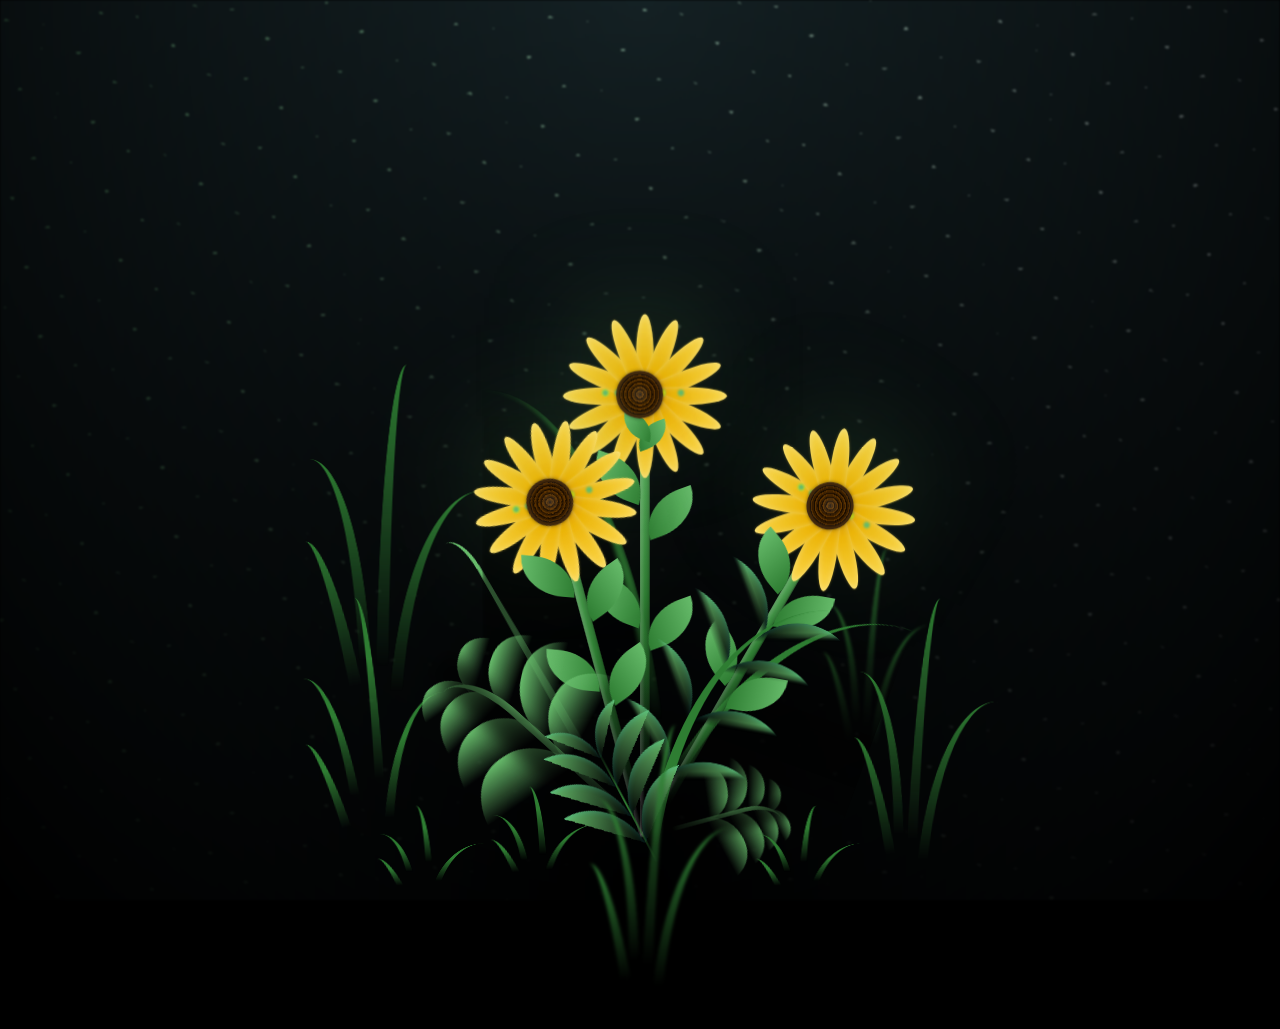
==== commit 259fcbab: "Update main1.html" ====
--- a/main1.html
+++ b/main1.html
@@ -3,166 +3,166 @@
     <div class="night"></div>
     <div class="flowers">
       <div class="flower flower--1">
-        <div class="flower_leafs flower_leafs--1">
-          <div class="flower_leaf flower_leaf--1"></div>
-<div class="flower_leaf flower_leaf--2"></div>
-<div class="flower_leaf flower_leaf--3"></div>
-<div class="flower_leaf flower_leaf--4"></div>
-<div class="flower_leaf flower_leaf--5"></div>
-<div class="flower_leaf flower_leaf--6"></div>
-<div class="flower_leaf flower_leaf--7"></div>
-<div class="flower_leaf flower_leaf--8"></div>
-<div class="flower_leaf flower_leaf--9"></div>
-<div class="flower_leaf flower_leaf--10"></div>
-<div class="flower_leaf flower_leaf--11"></div>
-<div class="flower_leaf flower_leaf--12"></div>
-<div class="flower_leaf flower_leaf--13"></div>
-<div class="flower_leaf flower_leaf--14"></div>
-<div class="flower_leaf flower_leaf--15"></div>
-<div class="flower_leaf flower_leaf--16"></div>
+        <div class="flower__leafs flower__leafs--1">
+          <div class="flower__leaf flower__leaf--1"></div>
+<div class="flower__leaf flower__leaf--2"></div>
+<div class="flower__leaf flower__leaf--3"></div>
+<div class="flower__leaf flower__leaf--4"></div>
+<div class="flower__leaf flower__leaf--5"></div>
+<div class="flower__leaf flower__leaf--6"></div>
+<div class="flower__leaf flower__leaf--7"></div>
+<div class="flower__leaf flower__leaf--8"></div>
+<div class="flower__leaf flower__leaf--9"></div>
+<div class="flower__leaf flower__leaf--10"></div>
+<div class="flower__leaf flower__leaf--11"></div>
+<div class="flower__leaf flower__leaf--12"></div>
+<div class="flower__leaf flower__leaf--13"></div>
+<div class="flower__leaf flower__leaf--14"></div>
+<div class="flower__leaf flower__leaf--15"></div>
+<div class="flower__leaf flower__leaf--16"></div>
 
           <div class="flower__white-circle"></div>
 
-          <div class="flower_light flower_light--1"></div>
-          <div class="flower_light flower_light--2"></div>
-          <div class="flower_light flower_light--3"></div>
-          <div class="flower_light flower_light--4"></div>
-          <div class="flower_light flower_light--5"></div>
-          <div class="flower_light flower_light--6"></div>
-          <div class="flower_light flower_light--7"></div>
-          <div class="flower_light flower_light--8"></div>
+          <div class="flower__light flower__light--1"></div>
+          <div class="flower__light flower__light--2"></div>
+          <div class="flower__light flower__light--3"></div>
+          <div class="flower__light flower__light--4"></div>
+          <div class="flower__light flower__light--5"></div>
+          <div class="flower__light flower__light--6"></div>
+          <div class="flower__light flower__light--7"></div>
+          <div class="flower__light flower__light--8"></div>
         </div>
         <div class="flower__line">
-          <div class="flower_lineleaf flowerline_leaf--1"></div>
-          <div class="flower_lineleaf flowerline_leaf--2"></div>
-          <div class="flower_lineleaf flowerline_leaf--3"></div>
-          <div class="flower_lineleaf flowerline_leaf--4"></div>
-          <div class="flower_lineleaf flowerline_leaf--5"></div>
-          <div class="flower_lineleaf flowerline_leaf--6"></div>
+          <div class="flower__line__leaf flower__line__leaf--1"></div>
+          <div class="flower__line__leaf flower__line__leaf--2"></div>
+          <div class="flower__line__leaf flower__line__leaf--3"></div>
+          <div class="flower__line__leaf flower__line__leaf--4"></div>
+          <div class="flower__line__leaf flower__line__leaf--5"></div>
+          <div class="flower__line__leaf flower__line__leaf--6"></div>
         </div>
       </div>
 
       <div class="flower flower--2">
-        <div class="flower_leafs flower_leafs--2">
-          <div class="flower_leaf flower_leaf--1"></div>
-<div class="flower_leaf flower_leaf--2"></div>
-<div class="flower_leaf flower_leaf--3"></div>
-<div class="flower_leaf flower_leaf--4"></div>
-<div class="flower_leaf flower_leaf--5"></div>
-<div class="flower_leaf flower_leaf--6"></div>
-<div class="flower_leaf flower_leaf--7"></div>
-<div class="flower_leaf flower_leaf--8"></div>
-<div class="flower_leaf flower_leaf--9"></div>
-<div class="flower_leaf flower_leaf--10"></div>
-<div class="flower_leaf flower_leaf--11"></div>
-<div class="flower_leaf flower_leaf--12"></div>
-<div class="flower_leaf flower_leaf--13"></div>
-<div class="flower_leaf flower_leaf--14"></div>
-<div class="flower_leaf flower_leaf--15"></div>
-<div class="flower_leaf flower_leaf--16"></div>
+        <div class="flower__leafs flower__leafs--2">
+          <div class="flower__leaf flower__leaf--1"></div>
+<div class="flower__leaf flower__leaf--2"></div>
+<div class="flower__leaf flower__leaf--3"></div>
+<div class="flower__leaf flower__leaf--4"></div>
+<div class="flower__leaf flower__leaf--5"></div>
+<div class="flower__leaf flower__leaf--6"></div>
+<div class="flower__leaf flower__leaf--7"></div>
+<div class="flower__leaf flower__leaf--8"></div>
+<div class="flower__leaf flower__leaf--9"></div>
+<div class="flower__leaf flower__leaf--10"></div>
+<div class="flower__leaf flower__leaf--11"></div>
+<div class="flower__leaf flower__leaf--12"></div>
+<div class="flower__leaf flower__leaf--13"></div>
+<div class="flower__leaf flower__leaf--14"></div>
+<div class="flower__leaf flower__leaf--15"></div>
+<div class="flower__leaf flower__leaf--16"></div>
           <div class="flower__white-circle"></div>
 
-          <div class="flower_light flower_light--1"></div>
-          <div class="flower_light flower_light--2"></div>
-          <div class="flower_light flower_light--3"></div>
-          <div class="flower_light flower_light--4"></div>
-          <div class="flower_light flower_light--5"></div>
-          <div class="flower_light flower_light--6"></div>
-          <div class="flower_light flower_light--7"></div>
-          <div class="flower_light flower_light--8"></div>
+          <div class="flower__light flower__light--1"></div>
+          <div class="flower__light flower__light--2"></div>
+          <div class="flower__light flower__light--3"></div>
+          <div class="flower__light flower__light--4"></div>
+          <div class="flower__light flower__light--5"></div>
+          <div class="flower__light flower__light--6"></div>
+          <div class="flower__light flower__light--7"></div>
+          <div class="flower__light flower__light--8"></div>
         </div>
         <div class="flower__line">
-          <div class="flower_lineleaf flowerline_leaf--1"></div>
-          <div class="flower_lineleaf flowerline_leaf--2"></div>
-          <div class="flower_lineleaf flowerline_leaf--3"></div>
-          <div class="flower_lineleaf flowerline_leaf--4"></div>
+          <div class="flower__line__leaf flower__line__leaf--1"></div>
+          <div class="flower__line__leaf flower__line__leaf--2"></div>
+          <div class="flower__line__leaf flower__line__leaf--3"></div>
+          <div class="flower__line__leaf flower__line__leaf--4"></div>
         </div>
       </div>
 
       <div class="flower flower--3">
-        <div class="flower_leafs flower_leafs--3">
-          <div class="flower_leaf flower_leaf--1"></div>
-<div class="flower_leaf flower_leaf--2"></div>
-<div class="flower_leaf flower_leaf--3"></div>
-<div class="flower_leaf flower_leaf--4"></div>
-<div class="flower_leaf flower_leaf--5"></div>
-<div class="flower_leaf flower_leaf--6"></div>
-<div class="flower_leaf flower_leaf--7"></div>
-<div class="flower_leaf flower_leaf--8"></div>
-<div class="flower_leaf flower_leaf--9"></div>
-<div class="flower_leaf flower_leaf--10"></div>
-<div class="flower_leaf flower_leaf--11"></div>
-<div class="flower_leaf flower_leaf--12"></div>
-<div class="flower_leaf flower_leaf--13"></div>
-<div class="flower_leaf flower_leaf--14"></div>
-<div class="flower_leaf flower_leaf--15"></div>
-<div class="flower_leaf flower_leaf--16"></div>
+        <div class="flower__leafs flower__leafs--3">
+          <div class="flower__leaf flower__leaf--1"></div>
+<div class="flower__leaf flower__leaf--2"></div>
+<div class="flower__leaf flower__leaf--3"></div>
+<div class="flower__leaf flower__leaf--4"></div>
+<div class="flower__leaf flower__leaf--5"></div>
+<div class="flower__leaf flower__leaf--6"></div>
+<div class="flower__leaf flower__leaf--7"></div>
+<div class="flower__leaf flower__leaf--8"></div>
+<div class="flower__leaf flower__leaf--9"></div>
+<div class="flower__leaf flower__leaf--10"></div>
+<div class="flower__leaf flower__leaf--11"></div>
+<div class="flower__leaf flower__leaf--12"></div>
+<div class="flower__leaf flower__leaf--13"></div>
+<div class="flower__leaf flower__leaf--14"></div>
+<div class="flower__leaf flower__leaf--15"></div>
+<div class="flower__leaf flower__leaf--16"></div>
           <div class="flower__white-circle"></div>
 
-          <div class="flower_light flower_light--1"></div>
-          <div class="flower_light flower_light--2"></div>
-          <div class="flower_light flower_light--3"></div>
-          <div class="flower_light flower_light--4"></div>
-          <div class="flower_light flower_light--5"></div>
-          <div class="flower_light flower_light--6"></div>
-          <div class="flower_light flower_light--7"></div>
-          <div class="flower_light flower_light--8"></div>
+          <div class="flower__light flower__light--1"></div>
+          <div class="flower__light flower__light--2"></div>
+          <div class="flower__light flower__light--3"></div>
+          <div class="flower__light flower__light--4"></div>
+          <div class="flower__light flower__light--5"></div>
+          <div class="flower__light flower__light--6"></div>
+          <div class="flower__light flower__light--7"></div>
+          <div class="flower__light flower__light--8"></div>
         </div>
         <div class="flower__line">
-          <div class="flower_lineleaf flowerline_leaf--1"></div>
-          <div class="flower_lineleaf flowerline_leaf--2"></div>
-          <div class="flower_lineleaf flowerline_leaf--3"></div>
-          <div class="flower_lineleaf flowerline_leaf--4"></div>
+          <div class="flower__line__leaf flower__line__leaf--1"></div>
+          <div class="flower__line__leaf flower__line__leaf--2"></div>
+          <div class="flower__line__leaf flower__line__leaf--3"></div>
+          <div class="flower__line__leaf flower__line__leaf--4"></div>
         </div>
       </div>
 
       <div class="grow-ans" style="--d: 1.2s">
         <div class="flower__g-long">
-          <div class="flower_g-long_top"></div>
-          <div class="flower_g-long_bottom"></div>
+          <div class="flower__g-long__top"></div>
+          <div class="flower__g-long__bottom"></div>
         </div>
       </div>
 
       <div class="growing-grass">
-        <div class="flower_grass flower_grass--1">
+        <div class="flower__grass flower__grass--1">
           <div class="flower__grass--top"></div>
           <div class="flower__grass--bottom"></div>
-          <div class="flower_grassleaf flowergrass_leaf--1"></div>
-          <div class="flower_grassleaf flowergrass_leaf--2"></div>
-          <div class="flower_grassleaf flowergrass_leaf--3"></div>
-          <div class="flower_grassleaf flowergrass_leaf--4"></div>
-          <div class="flower_grassleaf flowergrass_leaf--5"></div>
-          <div class="flower_grassleaf flowergrass_leaf--6"></div>
-          <div class="flower_grassleaf flowergrass_leaf--7"></div>
-          <div class="flower_grassleaf flowergrass_leaf--8"></div>
-          <div class="flower_grass_overlay"></div>
+          <div class="flower__grass__leaf flower__grass__leaf--1"></div>
+          <div class="flower__grass__leaf flower__grass__leaf--2"></div>
+          <div class="flower__grass__leaf flower__grass__leaf--3"></div>
+          <div class="flower__grass__leaf flower__grass__leaf--4"></div>
+          <div class="flower__grass__leaf flower__grass__leaf--5"></div>
+          <div class="flower__grass__leaf flower__grass__leaf--6"></div>
+          <div class="flower__grass__leaf flower__grass__leaf--7"></div>
+          <div class="flower__grass__leaf flower__grass__leaf--8"></div>
+          <div class="flower__grass__overlay"></div>
         </div>
       </div>
 
       <div class="growing-grass">
-        <div class="flower_grass flower_grass--2">
+        <div class="flower__grass flower__grass--2">
           <div class="flower__grass--top"></div>
           <div class="flower__grass--bottom"></div>
-          <div class="flower_grassleaf flowergrass_leaf--1"></div>
-          <div class="flower_grassleaf flowergrass_leaf--2"></div>
-          <div class="flower_grassleaf flowergrass_leaf--3"></div>
-          <div class="flower_grassleaf flowergrass_leaf--4"></div>
-          <div class="flower_grassleaf flowergrass_leaf--5"></div>
-          <div class="flower_grassleaf flowergrass_leaf--6"></div>
-          <div class="flower_grassleaf flowergrass_leaf--7"></div>
-          <div class="flower_grassleaf flowergrass_leaf--8"></div>
-          <div class="flower_grass_overlay"></div>
+          <div class="flower__grass__leaf flower__grass__leaf--1"></div>
+          <div class="flower__grass__leaf flower__grass__leaf--2"></div>
+          <div class="flower__grass__leaf flower__grass__leaf--3"></div>
+          <div class="flower__grass__leaf flower__grass__leaf--4"></div>
+          <div class="flower__grass__leaf flower__grass__leaf--5"></div>
+          <div class="flower__grass__leaf flower__grass__leaf--6"></div>
+          <div class="flower__grass__leaf flower__grass__leaf--7"></div>
+          <div class="flower__grass__leaf flower__grass__leaf--8"></div>
+          <div class="flower__grass__overlay"></div>
         </div>
       </div>
 
       <div class="grow-ans" style="--d: 2.4s">
-        <div class="flower_g-right flower_g-right--1">
+        <div class="flower__g-right flower__g-right--1">
           <div class="leaf"></div>
         </div>
       </div>
 
       <div class="grow-ans" style="--d: 2.8s">
-        <div class="flower_g-right flower_g-right--2">
+        <div class="flower__g-right flower__g-right--2">
           <div class="leaf"></div>
         </div>
       </div>
@@ -170,60 +170,60 @@
       <div class="grow-ans" style="--d: 2.8s">
         <div class="flower__g-front">
           <div
-            class="flower_g-frontleaf-wrapper flowerg-front_leaf-wrapper--1"
-          >
-            <div class="flower_g-front_leaf"></div>
-          </div>
-          <div
-            class="flower_g-frontleaf-wrapper flowerg-front_leaf-wrapper--2"
-          >
-            <div class="flower_g-front_leaf"></div>
-          </div>
-          <div
-            class="flower_g-frontleaf-wrapper flowerg-front_leaf-wrapper--3"
-          >
-            <div class="flower_g-front_leaf"></div>
-          </div>
-          <div
-            class="flower_g-frontleaf-wrapper flowerg-front_leaf-wrapper--4"
-          >
-            <div class="flower_g-front_leaf"></div>
-          </div>
-          <div
-            class="flower_g-frontleaf-wrapper flowerg-front_leaf-wrapper--5"
-          >
-            <div class="flower_g-front_leaf"></div>
-          </div>
-          <div
-            class="flower_g-frontleaf-wrapper flowerg-front_leaf-wrapper--6"
-          >
-            <div class="flower_g-front_leaf"></div>
-          </div>
-          <div
-            class="flower_g-frontleaf-wrapper flowerg-front_leaf-wrapper--7"
-          >
-            <div class="flower_g-front_leaf"></div>
-          </div>
-          <div
-            class="flower_g-frontleaf-wrapper flowerg-front_leaf-wrapper--8"
-          >
-            <div class="flower_g-front_leaf"></div>
-          </div>
-          <div class="flower_g-front_line"></div>
+            class="flower__g-front__leaf-wrapper flower__g-front__leaf-wrapper--1"
+          >
+            <div class="flower__g-front__leaf"></div>
+          </div>
+          <div
+            class="flower__g-front__leaf-wrapper flower__g-front__leaf-wrapper--2"
+          >
+            <div class="flower__g-front__leaf"></div>
+          </div>
+          <div
+            class="flower__g-front__leaf-wrapper flower__g-front__leaf-wrapper--3"
+          >
+            <div class="flower__g-front__leaf"></div>
+          </div>
+          <div
+            class="flower__g-front__leaf-wrapper flower__g-front__leaf-wrapper--4"
+          >
+            <div class="flower__g-front__leaf"></div>
+          </div>
+          <div
+            class="flower__g-front__leaf-wrapper flower__g-front__leaf-wrapper--5"
+          >
+            <div class="flower__g-front__leaf"></div>
+          </div>
+          <div
+            class="flower__g-front__leaf-wrapper flower__g-front__leaf-wrapper--6"
+          >
+            <div class="flower__g-front__leaf"></div>
+          </div>
+          <div
+            class="flower__g-front__leaf-wrapper flower__g-front__leaf-wrapper--7"
+          >
+            <div class="flower__g-front__leaf"></div>
+          </div>
+          <div
+            class="flower__g-front__leaf-wrapper flower__g-front__leaf-wrapper--8"
+          >
+            <div class="flower__g-front__leaf"></div>
+          </div>
+          <div class="flower__g-front__line"></div>
         </div>
       </div>
 
       <div class="grow-ans" style="--d: 3.2s">
         <div class="flower__g-fr">
           <div class="leaf"></div>
-          <div class="flower_g-frleaf flowerg-fr_leaf--1"></div>
-          <div class="flower_g-frleaf flowerg-fr_leaf--2"></div>
-          <div class="flower_g-frleaf flowerg-fr_leaf--3"></div>
-          <div class="flower_g-frleaf flowerg-fr_leaf--4"></div>
-          <div class="flower_g-frleaf flowerg-fr_leaf--5"></div>
-          <div class="flower_g-frleaf flowerg-fr_leaf--6"></div>
-          <div class="flower_g-frleaf flowerg-fr_leaf--7"></div>
-          <div class="flower_g-frleaf flowerg-fr_leaf--8"></div>
+          <div class="flower__g-fr__leaf flower__g-fr__leaf--1"></div>
+          <div class="flower__g-fr__leaf flower__g-fr__leaf--2"></div>
+          <div class="flower__g-fr__leaf flower__g-fr__leaf--3"></div>
+          <div class="flower__g-fr__leaf flower__g-fr__leaf--4"></div>
+          <div class="flower__g-fr__leaf flower__g-fr__leaf--5"></div>
+          <div class="flower__g-fr__leaf flower__g-fr__leaf--6"></div>
+          <div class="flower__g-fr__leaf flower__g-fr__leaf--7"></div>
+          <div class="flower__g-fr__leaf flower__g-fr__leaf--8"></div>
         </div>
       </div>
 
--- a/styles1.css
+++ b/styles1.css
@@ -81,22 +81,22 @@
   height: 70vmin;
   animation-delay: 0.3s;
 }
-.flower--1 .flower_line_leaf--1 {
+.flower--1 .flower__line__leaf--1 {
   animation: blooming-leaf-right var(--fl-speed) 1.6s backwards;
 }
-.flower--1 .flower_line_leaf--2 {
+.flower--1 .flower__line__leaf--2 {
   animation: blooming-leaf-right var(--fl-speed) 1.4s backwards;
 }
-.flower--1 .flower_line_leaf--3 {
+.flower--1 .flower__line__leaf--3 {
   animation: blooming-leaf-left var(--fl-speed) 1.2s backwards;
 }
-.flower--1 .flower_line_leaf--4 {
+.flower--1 .flower__line__leaf--4 {
   animation: blooming-leaf-left var(--fl-speed) 1s backwards;
 }
-.flower--1 .flower_line_leaf--5 {
+.flower--1 .flower__line__leaf--5 {
   animation: blooming-leaf-right var(--fl-speed) 1.8s backwards;
 }
-.flower--1 .flower_line_leaf--6 {
+.flower--1 .flower__line__leaf--6 {
   animation: blooming-leaf-left var(--fl-speed) 2s backwards;
 }
 .flower--2 {
@@ -108,16 +108,16 @@
   height: 60vmin;
   animation-delay: 0.8s;
 }
-.flower--2 .flower_line_leaf--1 {
+.flower--2 .flower__line__leaf--1 {
   animation: blooming-leaf-right var(--fl-speed) 1.9s backwards;
 }
-.flower--2 .flower_line_leaf--2 {
+.flower--2 .flower__line__leaf--2 {
   animation: blooming-leaf-right var(--fl-speed) 1.7s backwards;
 }
-.flower--2 .flower_line_leaf--3 {
+.flower--2 .flower__line__leaf--3 {
   animation: blooming-leaf-left var(--fl-speed) 1.5s backwards;
 }
-.flower--2 .flower_line_leaf--4 {
+.flower--2 .flower__line__leaf--4 {
   animation: blooming-leaf-left var(--fl-speed) 1.3s backwards;
 }
 .flower--3 {
@@ -128,16 +128,16 @@
 .flower--3 .flower__line {
   animation-delay: 0.9s;
 }
-.flower--3 .flower_line_leaf--1 {
+.flower--3 .flower__line__leaf--1 {
   animation: blooming-leaf-right var(--fl-speed) 2.5s backwards;
 }
-.flower--3 .flower_line_leaf--2 {
+.flower--3 .flower__line__leaf--2 {
   animation: blooming-leaf-right var(--fl-speed) 2.3s backwards;
 }
-.flower--3 .flower_line_leaf--3 {
+.flower--3 .flower__line__leaf--3 {
   animation: blooming-leaf-left var(--fl-speed) 2.1s backwards;
 }
-.flower--3 .flower_line_leaf--4 {
+.flower--3 .flower__line__leaf--4 {
   animation: blooming-leaf-left var(--fl-speed) 1.9s backwards;
 }
 .flower__leafs {
@@ -292,7 +292,7 @@
   box-shadow: inset 0 0 2px rgba(0, 0, 0, 0.5);
   animation: grow-flower-tree 4s backwards;
 }
-.flower_line_leaf {
+.flower__line__leaf {
   --w: 7vmin;
   --h: calc(var(--w) + 2vmin);
   position: absolute;
@@ -308,16 +308,16 @@
     #66bb6a
 );
 }
-.flower_line_leaf--1 {
+.flower__line__leaf--1 {
   transform: rotate(70deg) rotateY(30deg);
 }
-.flower_line_leaf--2 {
+.flower__line__leaf--2 {
   top: 45%;
   transform: rotate(70deg) rotateY(30deg);
 }
-.flower_line_leaf--3,
-.flower_line_leaf--4,
-.flower_line_leaf--6 {
+.flower__line__leaf--3,
+.flower__line__leaf--4,
+.flower__line__leaf--6 {
   border-top-right-radius: 0;
   border-bottom-left-radius: 0;
   border-top-left-radius: var(--h);
@@ -326,15 +326,15 @@
   top: 12%;
   transform: rotate(-70deg) rotateY(30deg);
 }
-.flower_line_leaf--4 {
+.flower__line__leaf--4 {
   top: 40%;
 }
-.flower_line_leaf--5 {
+.flower__line__leaf--5 {
   top: 0;
   transform-origin: left;
   transform: rotate(70deg) rotateY(30deg) scale(0.6);
 }
-.flower_line_leaf--6 {
+.flower__line__leaf--6 {
   top: -2%;
   left: -450%;
   transform-origin: right;
@@ -423,7 +423,7 @@
   height: 25vmin;
   background-image: linear-gradient(to top, transparent, var(--c));
 }
-.flower_grass_leaf {
+.flower__grass__leaf {
   --size: 10vmin;
   position: absolute;
   width: calc(var(--size) * 2.1);
@@ -438,7 +438,7 @@
   );
   z-index: 100;
 }
-.flower_grass_leaf--1 {
+.flower__grass__leaf--1 {
   top: -6%;
   left: 30%;
   --size: 6vmin;
@@ -451,7 +451,7 @@
     transform: rotate(-20deg) scale(0);
   }
 }
-.flower_grass_leaf--2 {
+.flower__grass__leaf--2 {
   top: -5%;
   left: -110%;
   --size: 6vmin;
@@ -464,7 +464,7 @@
     transform: rotate(10deg) scale(0);
   }
 }
-.flower_grass_leaf--3 {
+.flower__grass__leaf--3 {
   top: 5%;
   left: 60%;
   --size: 8vmin;
@@ -477,7 +477,7 @@
     transform: rotate(-18deg) rotateX(-20deg) scale(0);
   }
 }
-.flower_grass_leaf--4 {
+.flower__grass__leaf--4 {
   top: 6%;
   left: -135%;
   --size: 8vmin;
@@ -490,7 +490,7 @@
     transform: rotate(2deg) scale(0);
   }
 }
-.flower_grass_leaf--5 {
+.flower__grass__leaf--5 {
   top: 20%;
   left: 60%;
   --size: 10vmin;
@@ -503,7 +503,7 @@
     transform: rotate(-24deg) rotateX(-20deg) scale(0);
   }
 }
-.flower_grass_leaf--6 {
+.flower__grass__leaf--6 {
   top: 22%;
   left: -180%;
   --size: 10vmin;
@@ -516,7 +516,7 @@
     transform: rotate(10deg) scale(0);
   }
 }
-.flower_grass_leaf--7 {
+.flower__grass__leaf--7 {
   top: 39%;
   left: 70%;
   --size: 10vmin;
@@ -529,7 +529,7 @@
     transform: rotate(-10deg) scale(0);
   }
 }
-.flower_grass_leaf--8 {
+.flower__grass__leaf--8 {
   top: 40%;
   left: -215%;
   --size: 11vmin;
@@ -542,7 +542,7 @@
     transform: rotate(10deg) scale(0);
   }
 }
-.flower_grass_overlay {
+.flower__grass__overlay {
   position: absolute;
   top: -10%;
   right: 0%;
@@ -575,7 +575,7 @@
     transform: rotate(-32deg) rotateY(-20deg);
   }
 }
-.flower_g-long_top {
+.flower__g-long__top {
   top: calc(var(--h) * -1);
   width: calc(var(--w) + 1vmin);
   height: var(--h);
@@ -583,7 +583,7 @@
   border-right: 0.7vmin solid var(--c);
   transform: translate(-0.7vmin, 1vmin);
 }
-.flower_g-long_bottom {
+.flower__g-long__bottom {
   width: var(--w);
   height: 50vmin;
   transform-origin: bottom center;
@@ -659,7 +659,7 @@
     transform: rotate(-35deg) rotateY(40deg) scale(1.04);
   }
 }
-.flower_g-front_line {
+.flower__g-front__line {
   width: 0.3vmin;
   height: 20vmin;
   background-image: linear-gradient(
@@ -670,82 +670,82 @@
   );
   position: relative;
 }
-.flower_g-front_leaf-wrapper {
+.flower__g-front__leaf-wrapper {
   position: absolute;
   top: 0;
   left: 0;
   transform-origin: bottom left;
   transform: rotate(10deg);
 }
-.flower_g-front_leaf-wrapper:nth-child(even) {
+.flower__g-front__leaf-wrapper:nth-child(even) {
   left: 0vmin;
   transform: rotateY(-180deg) rotate(5deg);
-  animation: flower_g-front_leaf-left-ans 1s ease-in backwards;
-}
-.flower_g-front_leaf-wrapper:nth-child(odd) {
-  animation: flower_g-front_leaf-ans 1s ease-in backwards;
-}
-.flower_g-front_leaf-wrapper--1 {
+  animation: flower__g-front__leaf-left-ans 1s ease-in backwards;
+}
+.flower__g-front__leaf-wrapper:nth-child(odd) {
+  animation: flower__g-front__leaf-ans 1s ease-in backwards;
+}
+.flower__g-front__leaf-wrapper--1 {
   top: -8vmin;
   transform: scale(0.7);
-  animation: flower_g-front_leaf-ans 1s 5.5s ease-in backwards !important;
-}
-.flower_g-front_leaf-wrapper--2 {
+  animation: flower__g-front__leaf-ans 1s 5.5s ease-in backwards !important;
+}
+.flower__g-front__leaf-wrapper--2 {
   top: -8vmin;
   transform: rotateY(-180deg) scale(0.7) !important;
-  animation: flower_g-front_leaf-left-ans-2 1s 4.6s ease-in backwards !important;
-}
-.flower_g-front_leaf-wrapper--3 {
+  animation: flower__g-front__leaf-left-ans-2 1s 4.6s ease-in backwards !important;
+}
+.flower__g-front__leaf-wrapper--3 {
   top: -3vmin;
-  animation: flower_g-front_leaf-ans 1s 4.6s ease-in backwards;
-}
-.flower_g-front_leaf-wrapper--4 {
+  animation: flower__g-front__leaf-ans 1s 4.6s ease-in backwards;
+}
+.flower__g-front__leaf-wrapper--4 {
   top: -3vmin;
   transform: rotateY(-180deg) scale(0.9) !important;
-  animation: flower_g-front_leaf-left-ans-2 1s 4.6s ease-in backwards !important;
-}
-@keyframes flower_g-front_leaf-left-ans-2 {
+  animation: flower__g-front__leaf-left-ans-2 1s 4.6s ease-in backwards !important;
+}
+@keyframes flower__g-front__leaf-left-ans-2 {
   0% {
     transform: rotateY(-180deg) scale(0);
   }
 }
-.flower_g-front_leaf-wrapper--5,
-.flower_g-front_leaf-wrapper--6 {
+.flower__g-front__leaf-wrapper--5,
+.flower__g-front__leaf-wrapper--6 {
   top: 2vmin;
 }
-.flower_g-front_leaf-wrapper--7,
-.flower_g-front_leaf-wrapper--8 {
+.flower__g-front__leaf-wrapper--7,
+.flower__g-front__leaf-wrapper--8 {
   top: 6.5vmin;
 }
-.flower_g-front_leaf-wrapper--2 {
+.flower__g-front__leaf-wrapper--2 {
   animation-delay: 5.2s !important;
 }
-.flower_g-front_leaf-wrapper--3 {
+.flower__g-front__leaf-wrapper--3 {
   animation-delay: 4.9s !important;
 }
-.flower_g-front_leaf-wrapper--5 {
+.flower__g-front__leaf-wrapper--5 {
   animation-delay: 4.3s !important;
 }
-.flower_g-front_leaf-wrapper--6 {
+.flower__g-front__leaf-wrapper--6 {
   animation-delay: 4.1s !important;
 }
-.flower_g-front_leaf-wrapper--7 {
+.flower__g-front__leaf-wrapper--7 {
   animation-delay: 3.8s !important;
 }
-.flower_g-front_leaf-wrapper--8 {
+.flower__g-front__leaf-wrapper--8 {
   animation-delay: 3.5s !important;
 }
-@keyframes flower_g-front_leaf-ans {
+@keyframes flower__g-front__leaf-ans {
   0% {
     transform: rotate(10deg) scale(0);
   }
 }
-@keyframes flower_g-front_leaf-left-ans {
+@keyframes flower__g-front__leaf-left-ans {
   0% {
     transform: rotateY(-180deg) rotate(5deg) scale(0);
   }
 }
-.flower_g-front_leaf {
+.flower__g-front__leaf {
   width: 10vmin;
   height: 10vmin;
   border-radius: 100% 0% 0% 100%/100% 100% 0% 0%;
@@ -795,7 +795,7 @@
   position: relative;
   z-index: 1;
 }
-.flower_g-fr_leaf {
+.flower__g-fr__leaf {
   position: absolute;
   top: 0;
   left: 0;
@@ -816,7 +816,7 @@
     transparent
   );
 }
-.flower_g-fr_leaf--1 {
+.flower__g-fr__leaf--1 {
   left: 20vmin;
   transform: rotate(45deg);
   animation: flower__g-fr-leaft-ans-1 0.5s 5.2s linear backwards;
@@ -827,25 +827,25 @@
     transform: rotate(45deg) scale(0);
   }
 }
-.flower_g-fr_leaf--2 {
+.flower__g-fr__leaf--2 {
   left: 12vmin;
   top: -7vmin;
   transform: rotate(25deg) rotateY(-180deg);
   animation: flower__g-fr-leaft-ans-6 0.5s 5s linear backwards;
 }
-.flower_g-fr_leaf--3 {
+.flower__g-fr__leaf--3 {
   left: 15vmin;
   top: 6vmin;
   transform: rotate(55deg);
   animation: flower__g-fr-leaft-ans-5 0.5s 4.8s linear backwards;
 }
-.flower_g-fr_leaf--4 {
+.flower__g-fr__leaf--4 {
   left: 6vmin;
   top: -2vmin;
   transform: rotate(25deg) rotateY(-180deg);
   animation: flower__g-fr-leaft-ans-6 0.5s 4.6s linear backwards;
 }
-.flower_g-fr_leaf--5 {
+.flower__g-fr__leaf--5 {
   left: 10vmin;
   top: 14vmin;
   transform: rotate(55deg);
@@ -857,7 +857,7 @@
     transform: rotate(55deg) scale(0);
   }
 }
-.flower_g-fr_leaf--6 {
+.flower__g-fr__leaf--6 {
   left: 0vmin;
   top: 6vmin;
   transform: rotate(25deg) rotateY(-180deg);
@@ -869,7 +869,7 @@
     transform: rotate(25deg) rotateY(-180deg) scale(0);
   }
 }
-.flower_g-fr_leaf--7 {
+.flower__g-fr__leaf--7 {
   left: 5vmin;
   top: 22vmin;
   transform: rotate(45deg);
@@ -881,7 +881,7 @@
     transform: rotate(45deg) scale(0);
   }
 }
-.flower_g-fr_leaf--8 {
+.flower__g-fr__leaf--8 {
   left: -4vmin;
   top: 15vmin;
   transform: rotate(15deg) rotateY(-180deg);
